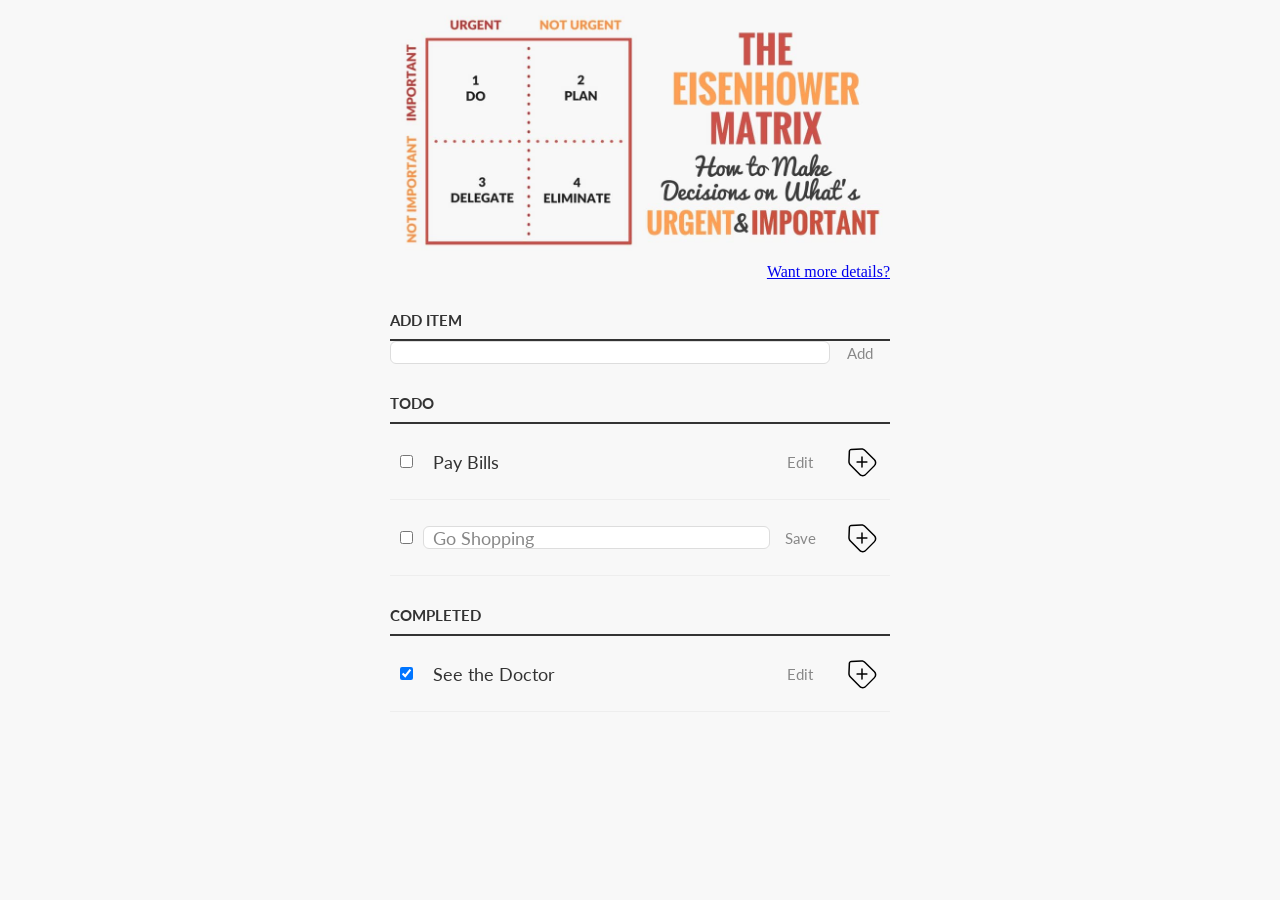
==== clean-code-s1e1/index.html @ 62320ea4 "fix: completed item 1.1 of the task" ====
<!DOCTYPE html><html>
<html lang="en">
<head>
  <meta charset="UTF-8">
  <meta http-equiv="X-UA-Compatible" content="IE=edge">
  <meta name="viewport" content="width=device-width, initial-scale=1.0">
  <link href='https://fonts.googleapis.com/css?family=Lato:300,400,700' rel='stylesheet' type='text/css'>
  <link rel="stylesheet" href="style.css" type="text/css" MEDIA="screen" charset="utf-8">
  <title>Todo App</title>
</head>
<body>
  <!-- header -->
  <header class="header">
    <img src="./eisenhower-matrix.jpg">
    <a class='more_inf' href="https://goal-life.com/page/method/matrix-eisenhower">Want more details?</a>
  </header>
  <!-- content -->
  <section class="section">
    <div class="section__content-additem">
      <h4 class="section__title">Add Item</h4>
      <div class="task-row-wrapper">
        <input id='new-task'class="task" type="text">
        <button>Add</button>
      </div>
    </div>
    <h3>Todo </h3>
    <ul id='incompleteTasks'>
      <li>
        <input type='checkbox'>
        <label class="task">Pay Bills</label>
        <input type="text" class="task">
        <button class="edit">Edit</button>
        <button class="delete"><img src="./remove.svg"></button>
      </li>
      <li class="editMode">
        <input type="checkbox">
        <label class="task">Go Shopping</label>
        <input type="text" value="Go Shopping" class="task">
        <button class='edit'>Save</button>
        <button class="delete"><img src="./remove.svg"></button>
      </li>
    </ul>
    <h3>Completed</h3>
    <ul id="completed-tasks">
      <li>
        <input type="checkbox" checked>
        <label class="task">See the Doctor</label>
        <input type="text" class="task">
        <button class="edit">Edit</button>
        <button class="delete"><img src="./remove.svg"></button>
      </li>
    </ul>
  </section>
  <script type="text/javascript" SRC="app.js"></script>
</body>
</html>
---- clean-code-s1e1/style.css ----
/* Basic Style */
body {
    background-color: #f8f8f8;
    color: #333;
    font-family: Lato, sans-serif;
}
.header {
    width: 500px;
    margin: 0 auto;
    display: block;
    text-align: right;
}
.header img {
    width: 100%;
}
.header .more_inf {
    font-family: fantasy, cursive;
}

@media (max-width:768px) {
.header { text-align: center;
}
}
.section {
    display: block;
    width: 500px;
    margin: 0 auto 0;
}
.task {
    width: 56%;
    display: inline-block;
    flex-grow: 1
}
.task-row-wrapper {
    display: flex;
}
ul {
    margin:0;
    padding: 0px;
}
li, h3 {
    list-style:none;
}
input,button{
    outline:none;
}
button {
    background: none;
    border: 0px;
    color: #888;
    font-size: 15px;
    width: 60px;
    font-family: Lato, sans-serif;
    cursor: pointer;
}
button:hover {
    color: #3a3A3a;
}
/* Heading */
h3,
.section__title {
    color: #333;
    font-weight: 700;
    font-size: 15px;
    border-bottom: 2px solid #333;
    padding: 30px 0 10px;
    margin: 0;
    text-transform: uppercase;
}
input[type="text"] {
    margin: 0;
    font-size: 18px;
    line-height: 18px;
    height: 21px;
    padding: 0 9px;
    border: 1px solid #dDd;
    background: #FFF;
    border-radius: 6px;
    font-family: Lato, sans-serif;
    color: #888;
}
input[type="text"]:focus {
    color: #333;
}

/* New Task */
label[for='new-task'] {
    display: block;
    margin: 0 0 20px;
}
input#new-task {
    width: 318px;
}

/* Task list */
li {
    overflow: hidden;
    padding: 20px 0;
    border-bottom: 1px solid #eee;

    display: flex;
    justify-content: space-between;
    align-items: center;
}
li > * {
    vertical-align: middle;
}

li > input[type="checkbox"] {
    margin: 0 10px;
}
li > label {
    padding-left: 10px;
    box-sizing: border-box;
    font-size: 18px;
    width: 226px;
}
li >    input[type="text"] {
    width: 226px
}
button.delete img {
    height: 2em;
    transform: rotateZ(45deg);
    transition: transform 200ms ease-in;
}
button.delete img:hover {
    transform: rotateZ(0);
}

/* Completed */
ul#completed-tasks label {
    text-decoration: line-through
    color: #888;
}

/* Edit Task */
ul li input[type=text] {
    display:none
}

ul li.editMode input[type=text] {
    display:inline-block;
    width:224px
}

ul li.editMode label {
    display:none;
}
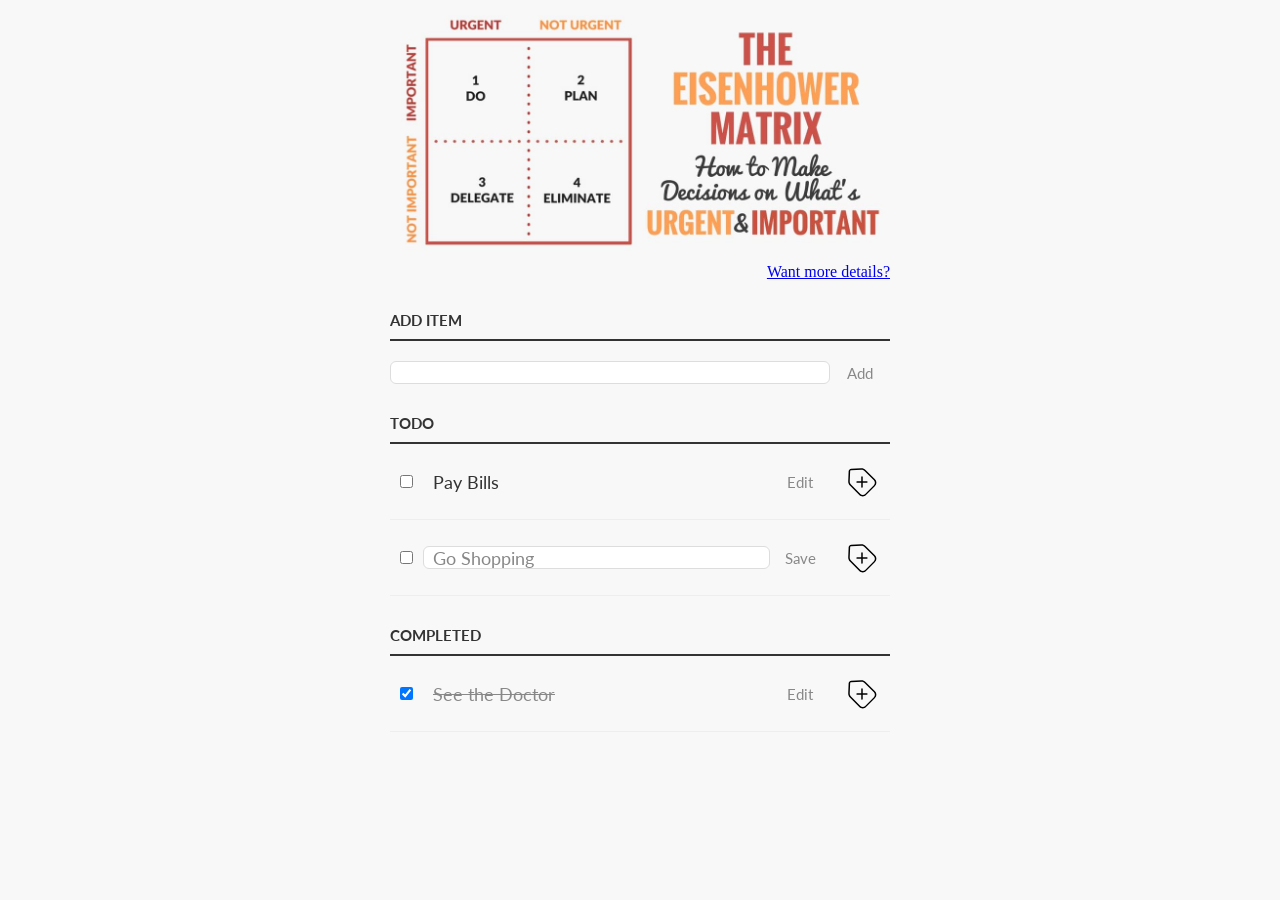
==== commit 5b90df95: "fix: completed item 3.1 of the task" ====
--- a/clean-code-s1e1/index.html
+++ b/clean-code-s1e1/index.html
@@ -5,53 +5,55 @@
   <meta charset="UTF-8">
   <meta http-equiv="X-UA-Compatible" content="IE=edge">
   <meta name="viewport" content="width=device-width, initial-scale=1.0">
-  <link href='https://fonts.googleapis.com/css?family=Lato:300,400,700' rel='stylesheet' type='text/css'>
-  <link rel="stylesheet" href="style.css" type="text/css" MEDIA="screen" charset="utf-8">
+  <link href="https://fonts.googleapis.com/css?family=Lato:300,400,700"
+      rel="stylesheet" type="text/css">
+  <link rel="stylesheet" href="style.css" media="screen" charset="utf-8">
   <title>Todo App</title>
 </head>
 <body>
   <!-- header -->
   <header class="header">
     <img src="./eisenhower-matrix.jpg">
-    <a class='more_inf' href="https://goal-life.com/page/method/matrix-eisenhower">Want more details?</a>
+    <a class="header-link" href="https://goal-life.com/page/method/matrix-eisenhower">
+        Want more details?</a>
   </header>
   <!-- content -->
   <section class="section">
-    <div class="section__content-additem">
+    <div class="section__content-add-item">
       <h4 class="section__title">Add Item</h4>
-      <div class="task-row-wrapper">
-        <input id='new-task'class="task" type="text">
+      <div class="add-item__search-line">
+        <input id="new-task"class="search-line" type="text">
         <button>Add</button>
       </div>
     </div>
     <h3>Todo </h3>
-    <ul id='incompleteTasks'>
+    <ul id="content-todo">
       <li>
-        <input type='checkbox'>
-        <label class="task">Pay Bills</label>
-        <input type="text" class="task">
+        <input class="checkbox" type="checkbox">
+        <label class="search-line__text">Pay Bills</label>
+        <input type="text" class="search-line">
         <button class="edit">Edit</button>
-        <button class="delete"><img src="./remove.svg"></button>
+        <button class="delete"><img class="delete__img" src="./remove.svg"></button>
       </li>
-      <li class="editMode">
-        <input type="checkbox">
-        <label class="task">Go Shopping</label>
-        <input type="text" value="Go Shopping" class="task">
-        <button class='edit'>Save</button>
-        <button class="delete"><img src="./remove.svg"></button>
+      <li class="content-todo__line">
+        <input class="checkbox" type="checkbox">
+        <label class="search-line__text">Go Shopping</label>
+        <input type="text" value="Go Shopping" class="search-line">
+        <button class="edit">Save</button>
+        <button class="delete"><img class="delete__img" src="./remove.svg"></button>
       </li>
     </ul>
     <h3>Completed</h3>
-    <ul id="completed-tasks">
+    <ul id="content-completed">
       <li>
-        <input type="checkbox" checked>
-        <label class="task">See the Doctor</label>
-        <input type="text" class="task">
+        <input class="checkbox" type="checkbox" checked>
+        <label class="search-line__text">See the Doctor</label>
+        <input type="text" class="search-line">
         <button class="edit">Edit</button>
-        <button class="delete"><img src="./remove.svg"></button>
+        <button class="delete"><img class="delete__img" src="./remove.svg"></button>
       </li>
     </ul>
   </section>
-  <script type="text/javascript" SRC="app.js"></script>
+  <script src="app.js"></script>
 </body>
 </html>
--- a/clean-code-s1e1/style.css
+++ b/clean-code-s1e1/style.css
@@ -13,7 +13,7 @@
 .header img {
     width: 100%;
 }
-.header .more_inf {
+.header .header-link {
     font-family: fantasy, cursive;
 }
 
@@ -26,13 +26,14 @@
     width: 500px;
     margin: 0 auto 0;
 }
-.task {
+.search-line, .search-line__text {
     width: 56%;
     display: inline-block;
     flex-grow: 1
 }
-.task-row-wrapper {
+.add-item__search-line {
     display: flex;
+    margin-top: 20px;
 }
 ul {
     margin:0;
@@ -67,29 +68,20 @@
     margin: 0;
     text-transform: uppercase;
 }
-input[type="text"] {
+.search-line {
     margin: 0;
     font-size: 18px;
     line-height: 18px;
     height: 21px;
     padding: 0 9px;
-    border: 1px solid #dDd;
-    background: #FFF;
+    border: 1px solid #ddd;
+    background: #fff;
     border-radius: 6px;
     font-family: Lato, sans-serif;
     color: #888;
 }
-input[type="text"]:focus {
+.search-line:focus {
     color: #333;
-}
-
-/* New Task */
-label[for='new-task'] {
-    display: block;
-    margin: 0 0 20px;
-}
-input#new-task {
-    width: 318px;
 }
 
 /* Task list */
@@ -97,7 +89,6 @@
     overflow: hidden;
     padding: 20px 0;
     border-bottom: 1px solid #eee;
-
     display: flex;
     justify-content: space-between;
     align-items: center;
@@ -106,43 +97,43 @@
     vertical-align: middle;
 }
 
-li > input[type="checkbox"] {
+li > .checkbox {
     margin: 0 10px;
 }
-li > label {
+li > .search-line__text {
     padding-left: 10px;
     box-sizing: border-box;
     font-size: 18px;
     width: 226px;
 }
-li >    input[type="text"] {
+li >    .search-line {
     width: 226px
 }
-button.delete img {
+.delete__img {
     height: 2em;
     transform: rotateZ(45deg);
     transition: transform 200ms ease-in;
 }
-button.delete img:hover {
+.delete__img:hover {
     transform: rotateZ(0);
 }
 
 /* Completed */
-ul#completed-tasks label {
-    text-decoration: line-through
+#content-completed label {
+    text-decoration: line-through;
     color: #888;
 }
 
 /* Edit Task */
-ul li input[type=text] {
+ul li .search-line {
     display:none
 }
 
-ul li.editMode input[type=text] {
+ul .content-todo__line .search-line {
     display:inline-block;
-    width:224px
+    width: 224px
 }
 
-ul li.editMode label {
+ul .content-todo__line .search-line__text {
     display:none;
 }
